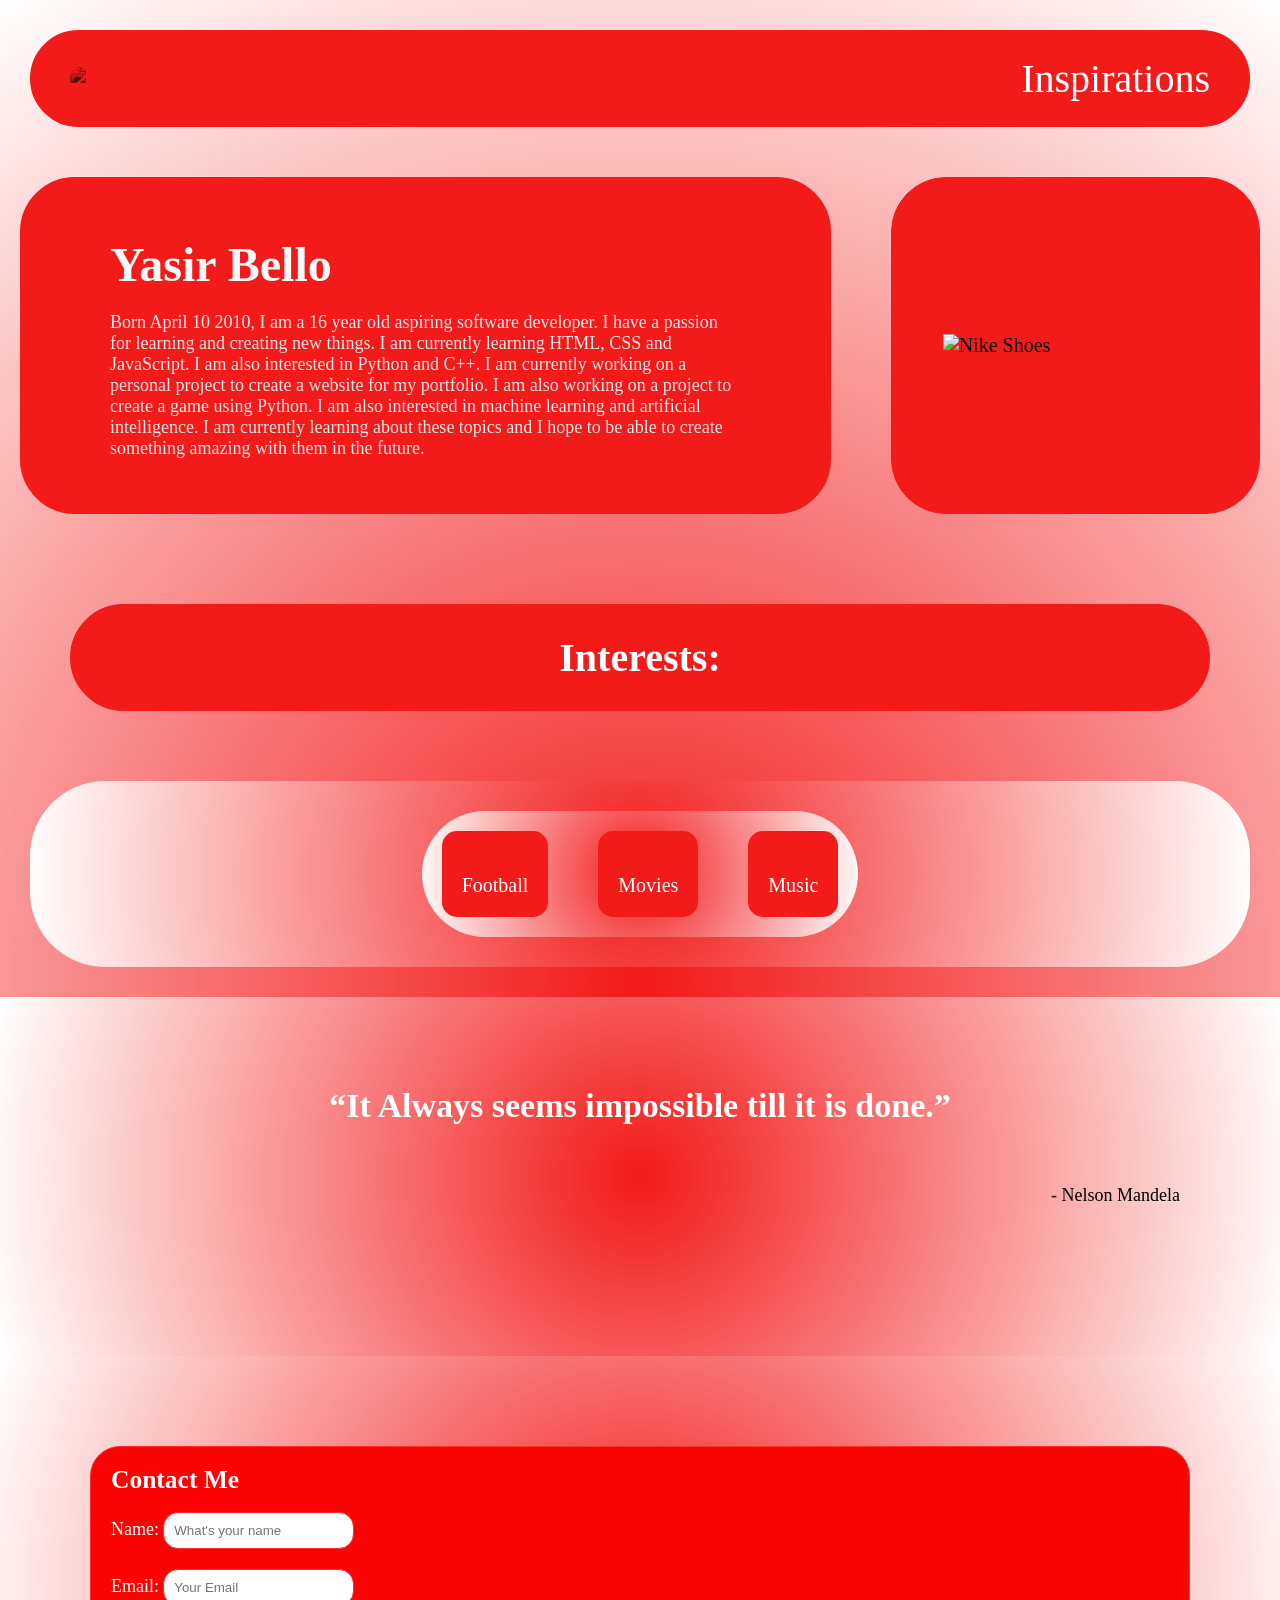
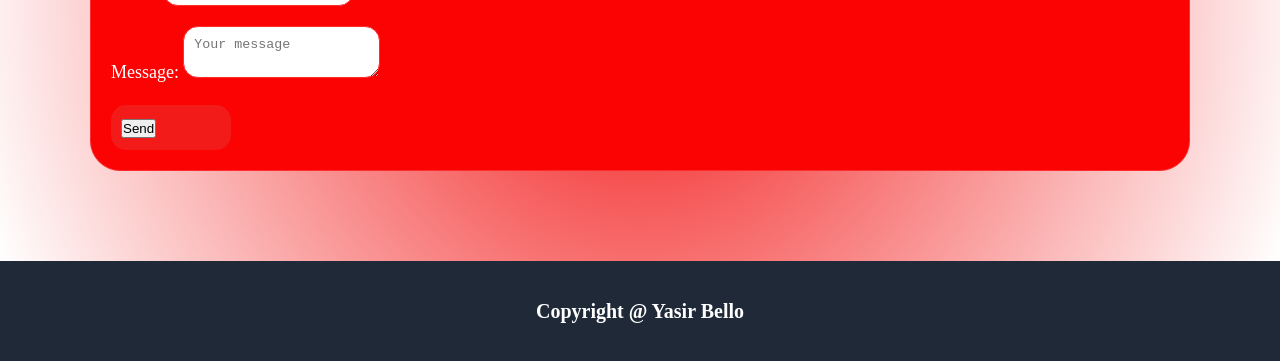
==== index.html @ 3af7ab0d "Update site files" ====
<!doctype html>
<html>
  <head>
    <title>Yasir Bello</title>
    <meta charset="UTF-8" />
    <link rel="stylesheet" href="styles.css" />
  </head>
  <body>
    <nav class="navbar">
      <div class="logo">
        <img
          src="https://cdn.create.vista.com/api/media/small/469191452/stock-vector-initial-letter-vector-logo"
          alt="Logo"
        />
      </div>
      <ul class="nav-links">
        <li><a href="inspirations.html">Inspirations</a></li>
      </ul>
    </nav>
    <div class="hero">
      <div class="left">
        <header id="hero-header">Yasir Bello</header>
        <p id="text-hero">
          Born April 10 2010, I am a 16 year old aspiring software developer. I
          have a passion for learning and creating new things. I am currently
          learning HTML, CSS and JavaScript. I am also interested in Python and
          C++. I am currently working on a personal project to create a website
          for my portfolio. I am also working on a project to create a game
          using Python. I am also interested in machine learning and artificial
          intelligence. I am currently learning about these topics and I hope to
          be able to create something amazing with them in the future.
        </p>
      </div>

      <div class="right">
        <img
          id="header-img"
          src="https://i.pinimg.com/1200x/ff/53/23/ff5323dc2c467e862f932dc59cbb320b.jpg"
          alt="Nike Shoes"
          class="hero-image"
        />
      </div>
    </div>
    <div>
      <header class="body-header"><h1>Interests:</h1></header>
    </div>
    <div class="section1">
      <div class="section1">
        <div class="card1">
          <img
            src="https://i.pinimg.com/736x/b5/e3/29/b5e329d46060a8a57c224601d36a5c41.jpg"
            alt=""
            class="card1-img"
          />
          <p class="card1-text">Football</p>
        </div>
        <div class="card2">
          <img
            src="https://i.pinimg.com/736x/c4/ff/c1/c4ffc16ee90fc1c27b9f8de2b18c93cf.jpg"
            alt=""
            class="card2-img"
          />
          <p class="card2-text">Movies</p>
        </div>
        <div class="card3">
          <img
            src="https://i.pinimg.com/736x/8e/26/04/8e26041303a904125e0ef303a9fa1b71.jpg"
            alt=""
            class="card3-img"
          />
          <p class="card3-text">Music</p>
        </div>
      </div>
    </div>
    <div class="Favorite quote">
      <h1>“It Always seems impossible till it is done.”</h1>
      <p class="quote-by">- Nelson Mandela</p>
    </div>
    <div class="cta">
      <section>
        <form id="contact-form">
          <h2>Contact Me</h2>
          <div>
            <label>Name:</label>
            <input
              type="text"
              name="name"
              placeholder="What's your name"
              required
            />
          </div>
          <div>
            <label>Email:</label>
            <input
              type="email"
              name="email"
              placeholder="Your Email"
              required
            />
          </div>
          <div>
            <label>Message:</label>
            <textarea
              name="message"
              placeholder="Your message"
              required
            ></textarea>
          </div>
          <div class="submit-button">
            <button type="submit">Send</button>
          </div>
        </form>
      </section>
    </div>
    <div id="footer">
      <h3 class="copyright">Copyright @ Yasir Bello</h3>
    </div>
  </body>
</html>
---- styles.css ----
* {
  margin: 0px;
  padding: 0px;
}
body {
  margin: 0;
  padding: 0;
  box-sizing: border-box;
  font-family: "Times New Roman", Times, serif;
  font-size: 20px;
  background-color: #f31a1a;
  background: radial-gradient(circle, #f31a1a, #ffffff);
}
.navbar {
  display: flex;
  justify-content: space-between;
  align-items: center;
  background-color: #f31a1a;
  color: white;
  padding: 15px 30px;
  border: #f31a1a solid 10px;
  border-radius: 55px;
  margin: 30px;
}
.nav-links {
  list-style: none;
  display: flex;
  gap: 25px;
  margin: 0px;
  padding: 0px;
}
.nav-links a {
  color: #ffffff;
  text-decoration: none;
  font-size: 40px;
}
.nav-links a:hover {
  color: orange;
  text-decoration: underline;
}
.logo {
  mix-blend-mode: multiply;
  height: auto;
  width: 100px;
}
.hero {
  display: flex;
  flex-wrap: wrap;
  gap: 20px;
  justify-content: space-around 10px;
  height: auto;
}
.left {
  flex: 2;
  padding: 30px;
  background-color: #f31a1a;
  border: #f31a1a solid 10px;
  border-radius: 55px;
  margin: 20px;
  justify-content: center;
}
.right {
  flex: 1;
  padding: 1px;
  background-color: #f31a1a;
  border: #f31a1a solid 10px;
  margin: 20px;
}
.right {
  display: flex;
  justify-content: center;
  align-items: center;
  width: 100%;
  height: auto;
  border: #f31a1a solid 1px;
  border-radius: 55px;
}
.left {
  align-items: flex-start;
}
#text-hero {
  font-size: 18px;
  color: #efe7eb;
  padding: 0px 10px;
  margin: 15px 40px;
  align-self: center;
  justify-self: center;

}
#hero-header {
  font-size: 48px;
  font-weight: 900;
  color: #f9faf8;
  padding: 0px 10px;
  margin: 20px 40px;
}
#header-img {
  width: 90%;
  height: auto;
  padding: 50px 10px;
  margin: 0px 40px;
  border-radius: 25px;
}
img {
  width: 200%;
  height: auto;
  border-radius: 25px;
}
.btn-hero {
  padding: 10px 10px;
  margin: 20px 50px;
  background-color: #f31a1a;
  color: white;
  border: #f2311c solid 10px;
  border-radius: 15px;
  width: 150px;
}
.section1 {
  justify-content: center;
  align-self: center;
  background-color: #f31a1a;
  display: flex;
  gap: 10px;
  width: auto;
  height: auto;
  margin: 30px 30px;
  border-radius: 75px;
  background: radial-gradient(circle, #f31a1a, #ffffff);
}
.card1,
.card2,
.card3 {
  width: 20%;
  height: auto;
  background-color: #f31a1a;
  border-radius: 15px;
  padding: 20px;
  margin: 20px;
}
.body-header {
  text-align: center;
  color: white;
  background-color: #f31a1a;
  padding: 20px;
  border: #f31a1a solid 10px;
  border-radius: 75px;
  margin: 70px;
  
}
.card1-img,
.card2-img,
.card3-img {
  width: 100%;
  height: auto;
  border-radius: 25px;
}
.card1-text,
.card2-text,
.card3-text {
  color: white;
  text-align: center;
  font-size: 20px;
}
.quote {
  text-align: center;
  align-self: center;
  color: white;
  font-size: 17px;
  background: radial-gradient(circle, #f31a1a, #ffffff);

  padding: 90px 50px;
}
.quote-by {
  text-align: right;
  font-size: 18px;
  color: black;
  margin: 60px 50px;
}
.cta {
  align-items: center;
  color: #f31a1a;
  font-size: 17px;
  padding: 90px;
  background: radial-gradient(circle, #f31a1a, #ffffff);
  line-height: 25px;
}
.inner-cta {
  color: #e5e7eb;
  background-color: #3382f6;
  border-radius: 25px;
  padding: 70px;
  margin: 20px;
  text-size-adjust: spaced-evenly;
}
.inner-cta-final-button {
  border-radius: 20px;
  width: 100px;
  height: auto;
  color: #efe7eb;
  background-color: #3382f6;
  border-color: #3382f6 solid 3px;
  padding: 10px 0px;
  margin: 10px 0px;
}
#footer {
  display: flex;
  background-color: #1f2937;
  text-align: center;
  color: white;
  width: 100%;
  height: 100px;
  margin: 0px;
  align-items: center;
  justify-content: center;
}
.copyright {
  font-size: 20px;
}
#button:hover {
  cursor: pointer;
}
form {
  display: flex;
  flex-direction: column;
  background-color: #fb0303; /* dark form background */
  padding: 20px;
  border-radius: 30px;
  border: 1px solid #ff2e2e;
  color: white;
  gap: 20px;
}
.submit-button{
  background-color: #f31a1a;
  color: white;
  border: none;
  padding: 10px;
  border-radius: 15px;
  width: 100px;
}
label {
  font-size: 18px;
  align-self: center;
}
input, textarea {
  padding: 10px;
  border-radius: 15px;
  border: 1px solid #ff2e2e;
  background-color: #fff;
  color: #333;
}
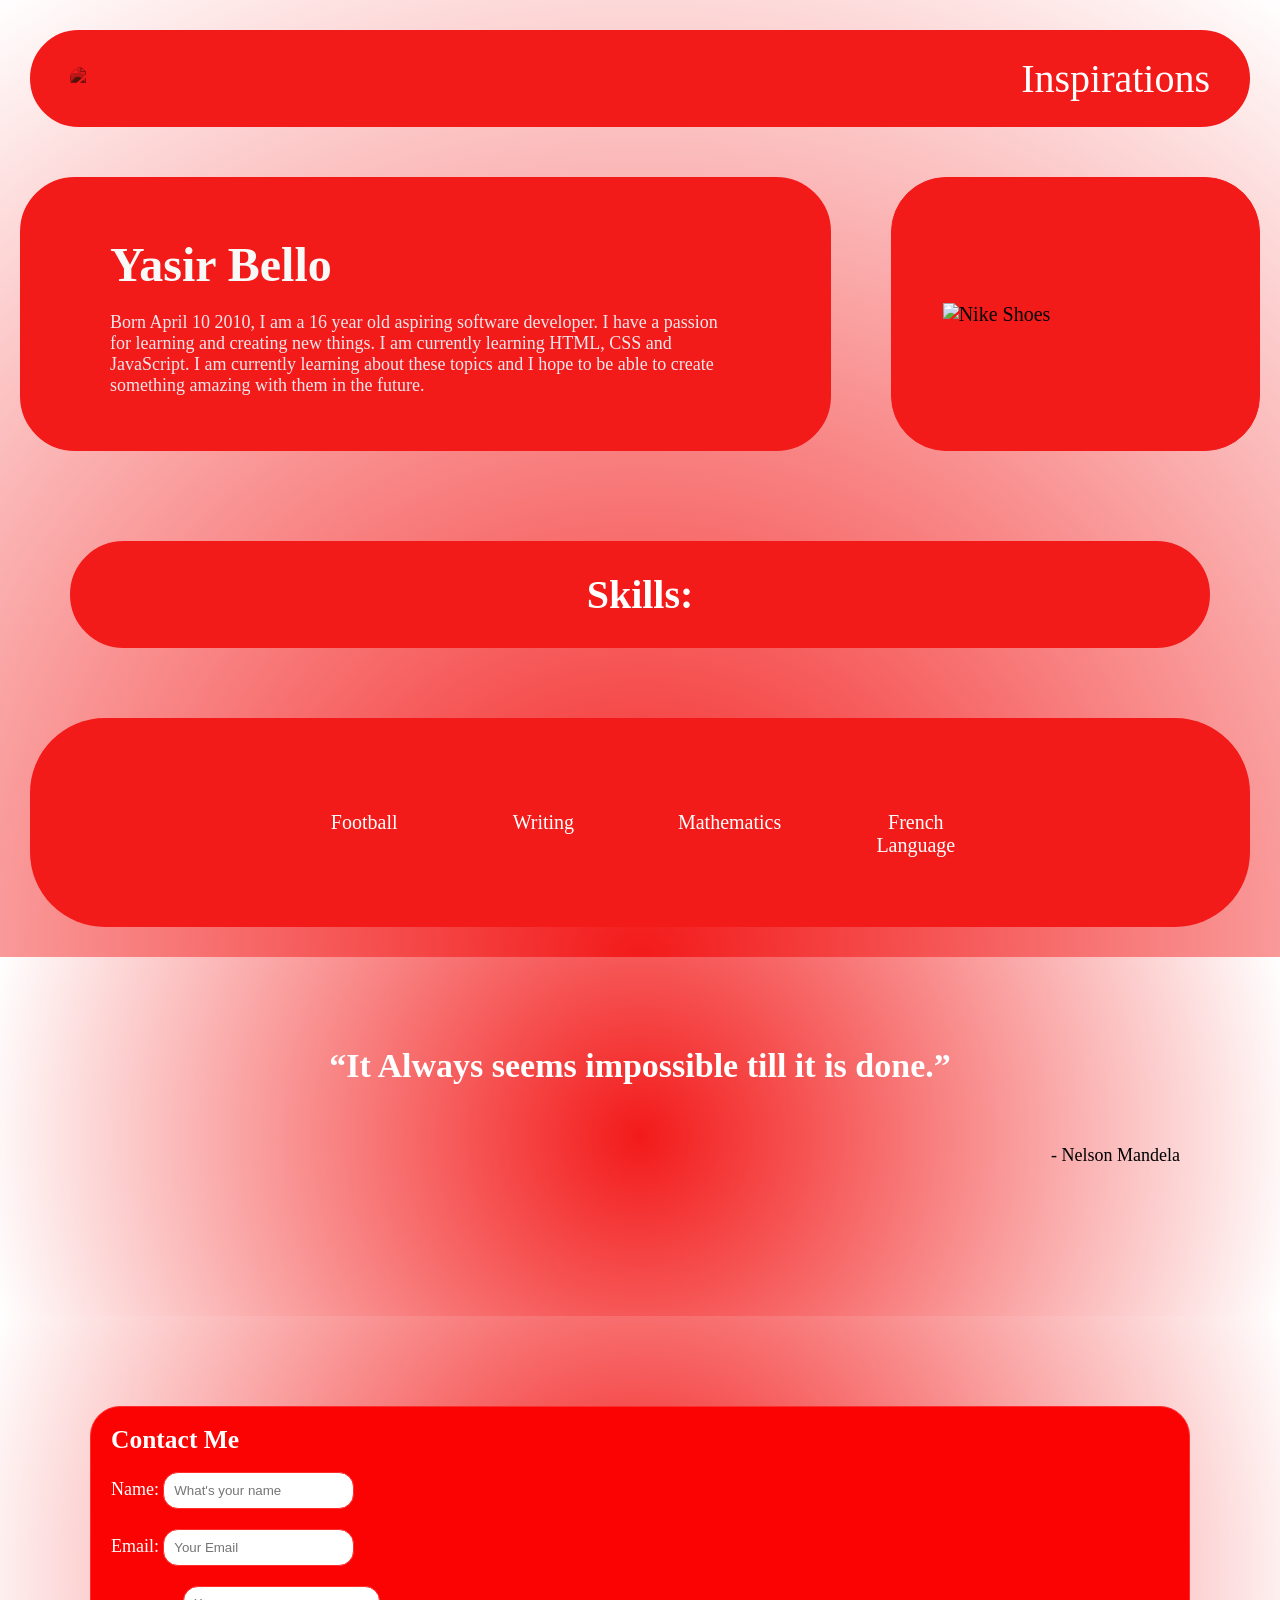
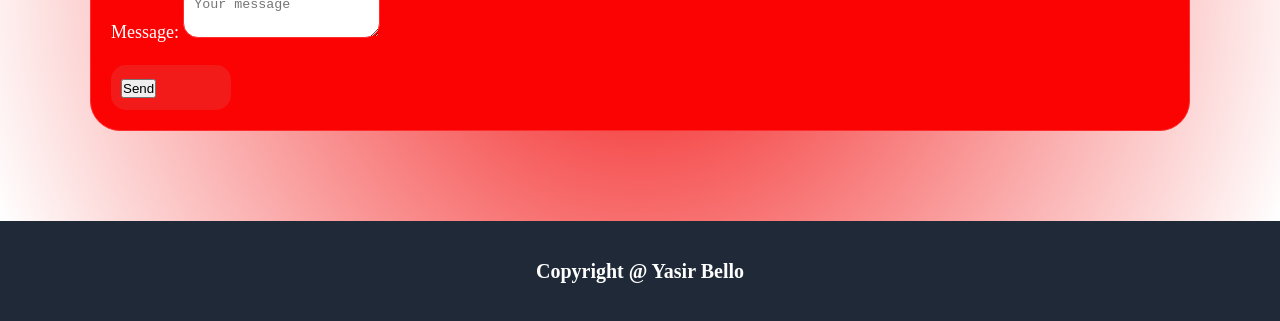
==== commit 87e4de6a: "final push" ====
--- a/index.html
+++ b/index.html
@@ -23,12 +23,9 @@
         <p id="text-hero">
           Born April 10 2010, I am a 16 year old aspiring software developer. I
           have a passion for learning and creating new things. I am currently
-          learning HTML, CSS and JavaScript. I am also interested in Python and
-          C++. I am currently working on a personal project to create a website
-          for my portfolio. I am also working on a project to create a game
-          using Python. I am also interested in machine learning and artificial
-          intelligence. I am currently learning about these topics and I hope to
-          be able to create something amazing with them in the future.
+          learning HTML, CSS and JavaScript. I am currently learning about these
+          topics and I hope to be able to create something amazing with them in
+          the future.
         </p>
       </div>
 
@@ -42,7 +39,7 @@
       </div>
     </div>
     <div>
-      <header class="body-header"><h1>Interests:</h1></header>
+      <header class="body-header"><h1>Skills:</h1></header>
     </div>
     <div class="section1">
       <div class="section1">
@@ -54,21 +51,30 @@
           />
           <p class="card1-text">Football</p>
         </div>
-        <div class="card2">
+
+        <div class="card3">
           <img
-            src="https://i.pinimg.com/736x/c4/ff/c1/c4ffc16ee90fc1c27b9f8de2b18c93cf.jpg"
+            src="https://i.pinimg.com/736x/f1/cb/81/f1cb819e9476209d64bef533af39a9ab.jpg"
             alt=""
-            class="card2-img"
+            class="card3-img"
           />
-          <p class="card2-text">Movies</p>
+          <p class="card3-text">Writing</p>
         </div>
         <div class="card3">
           <img
-            src="https://i.pinimg.com/736x/8e/26/04/8e26041303a904125e0ef303a9fa1b71.jpg"
+            src="https://i.pinimg.com/736x/03/17/2f/03172f237c5948ecaab5b7a4e57c89e0.jpg"
             alt=""
             class="card3-img"
           />
-          <p class="card3-text">Music</p>
+          <p class="card3-text">Mathematics</p>
+        </div>
+        <div class="card3">
+          <img
+            src="https://i.pinimg.com/736x/7b/e9/b2/7be9b22f4c9a1815e01e77505b39af71.jpg"
+            alt=""
+            class="card3-img"
+          />
+          <p class="card3-text">French Language</p>
         </div>
       </div>
     </div>
--- a/styles.css
+++ b/styles.css
@@ -125,7 +125,6 @@
   height: auto;
   margin: 30px 30px;
   border-radius: 75px;
-  background: radial-gradient(circle, #f31a1a, #ffffff);
 }
 .card1,
 .card2,
@@ -167,7 +166,6 @@
   color: white;
   font-size: 17px;
   background: radial-gradient(circle, #f31a1a, #ffffff);
-
   padding: 90px 50px;
 }
 .quote-by {
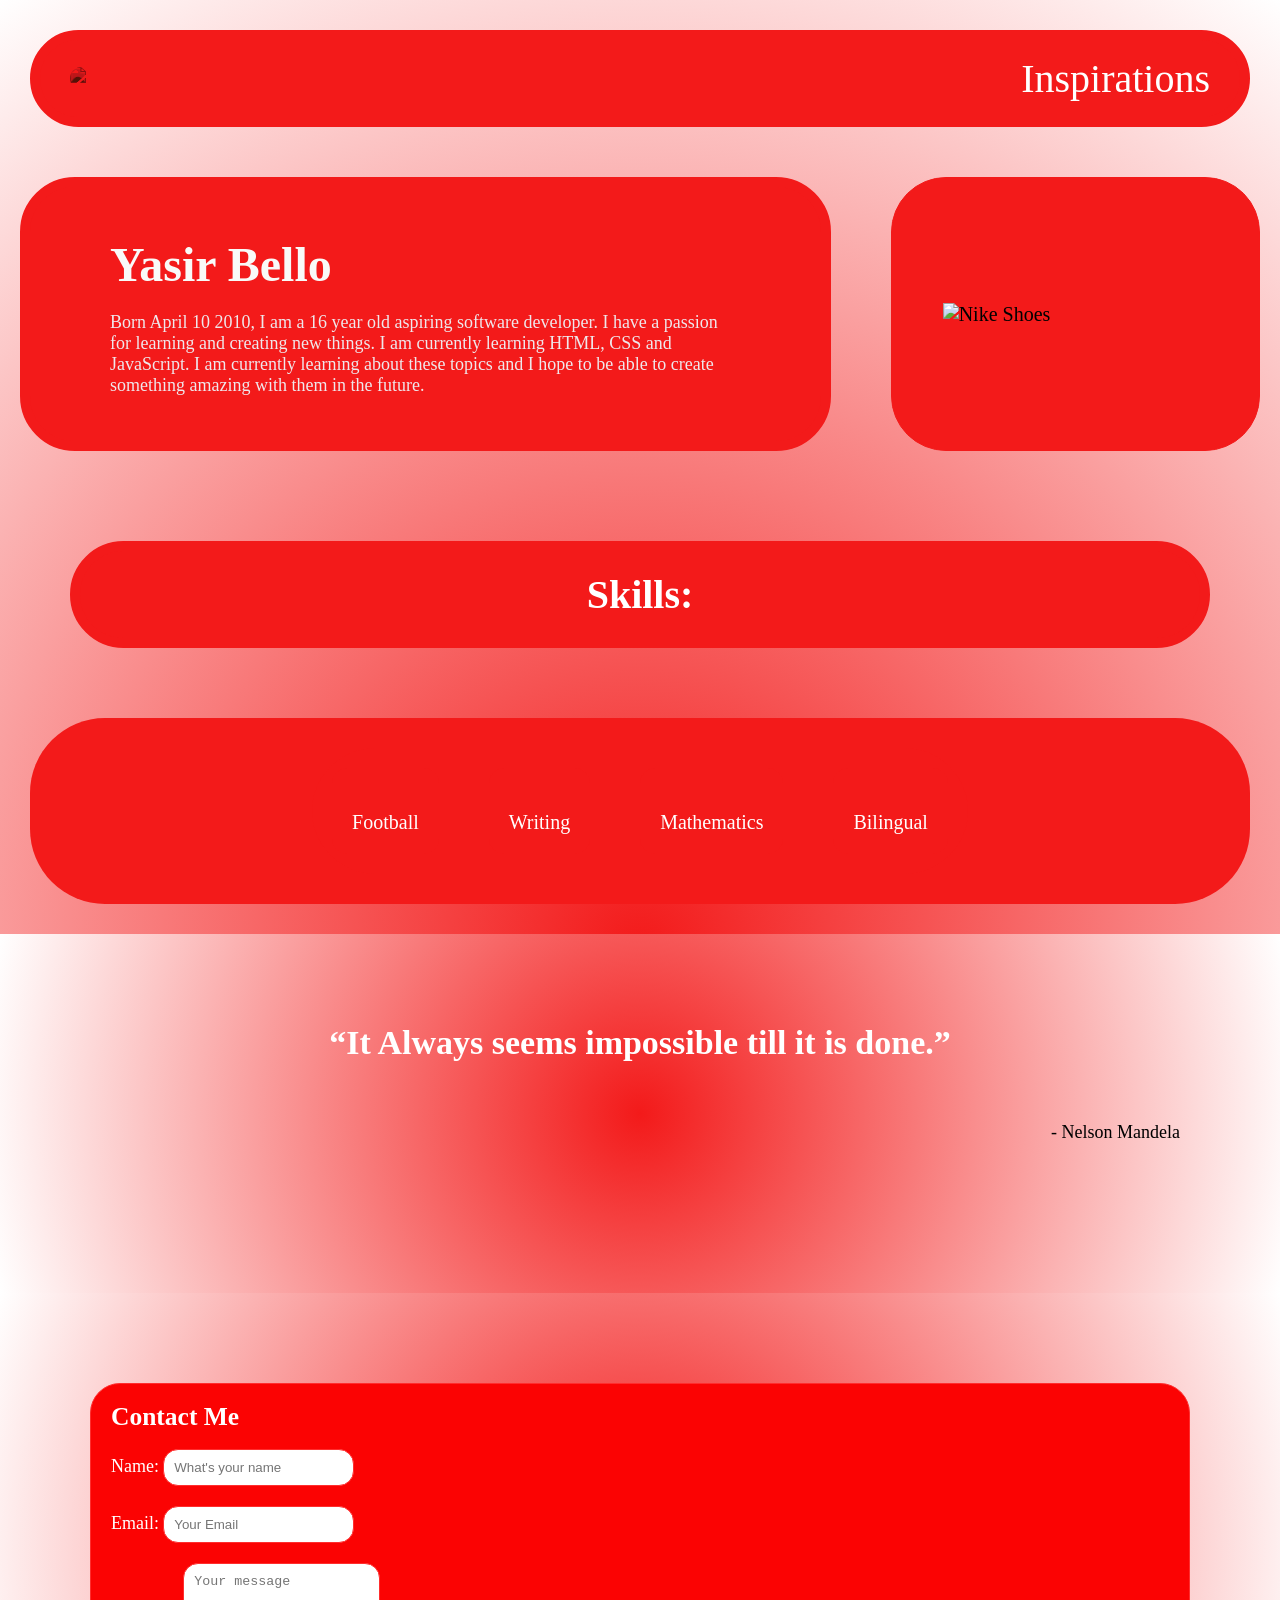
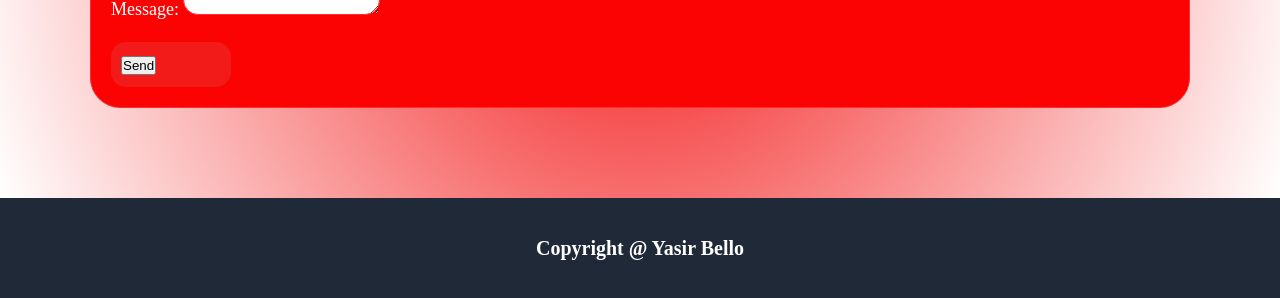
==== commit 7e0adedd: "final push" ====
--- a/index.html
+++ b/index.html
@@ -74,7 +74,7 @@
             alt=""
             class="card3-img"
           />
-          <p class="card3-text">French Language</p>
+          <p class="card3-text">Bilingual</p>
         </div>
       </div>
     </div>
